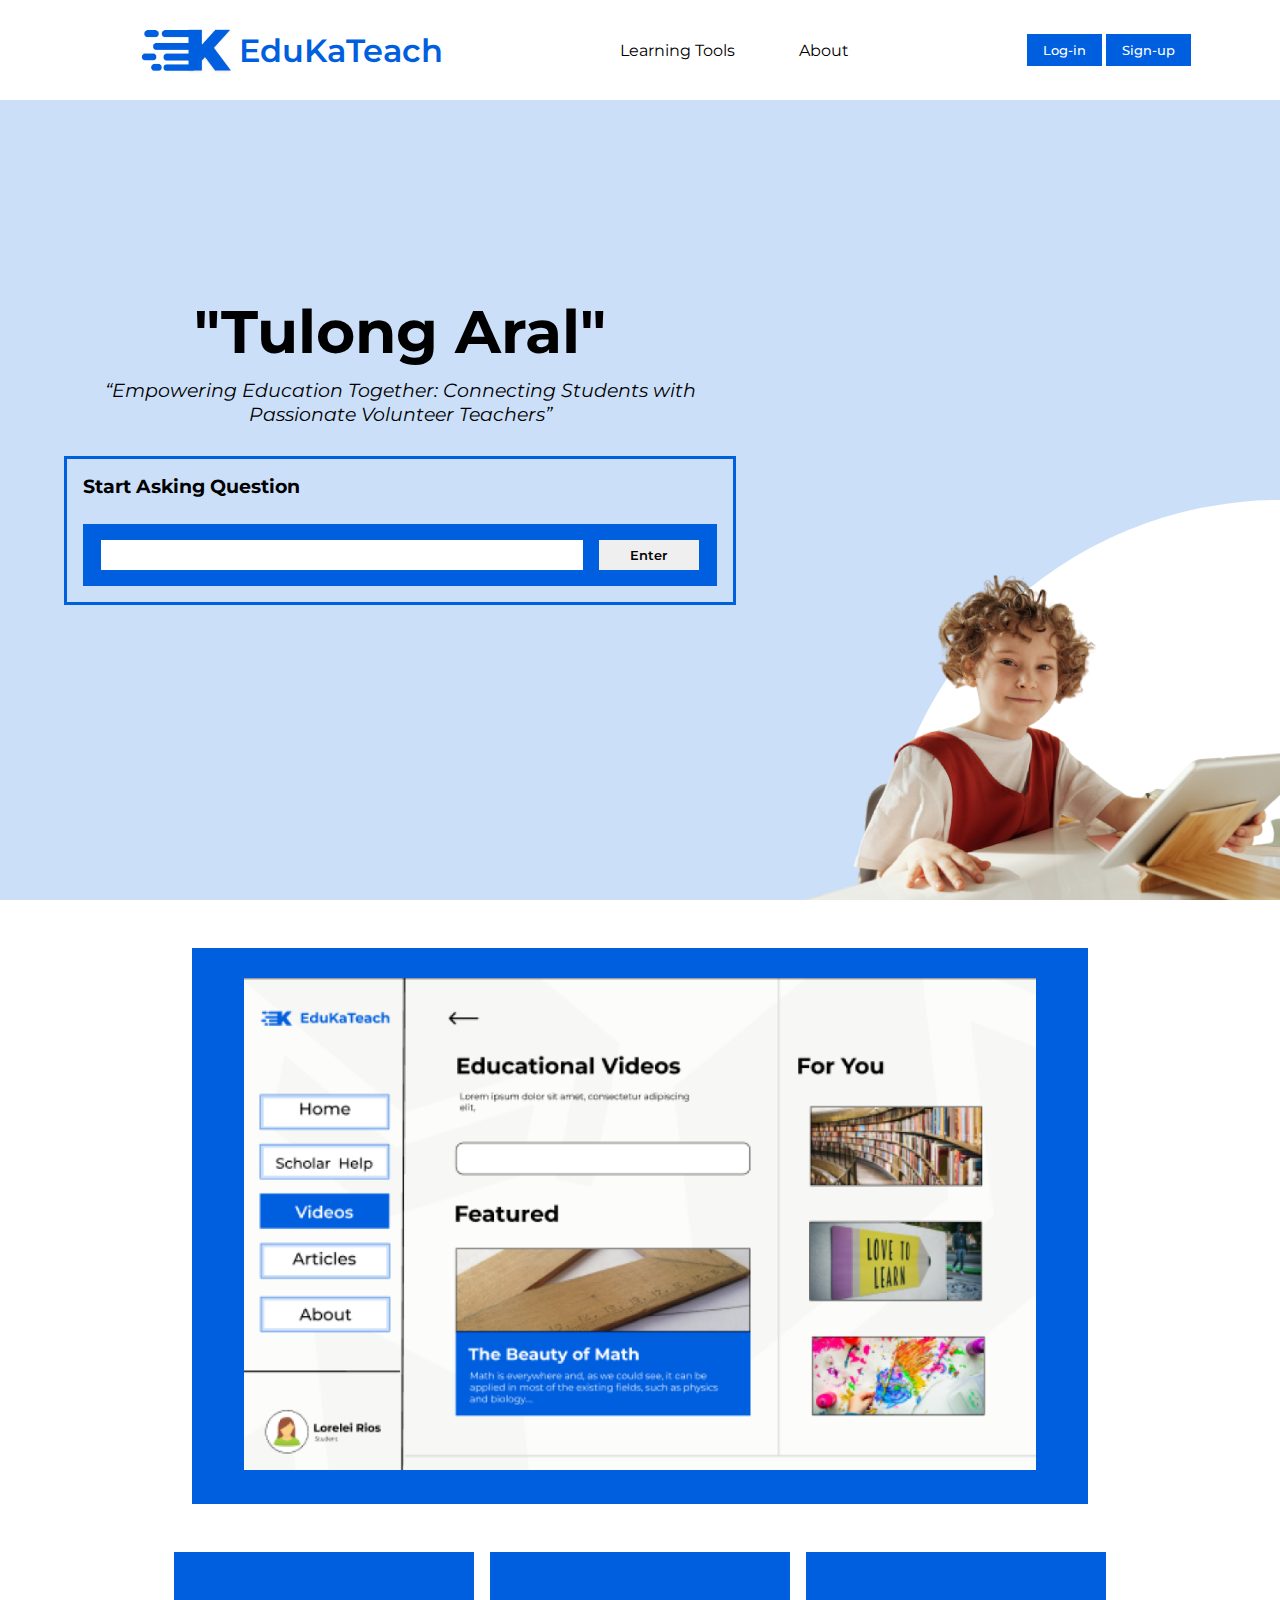
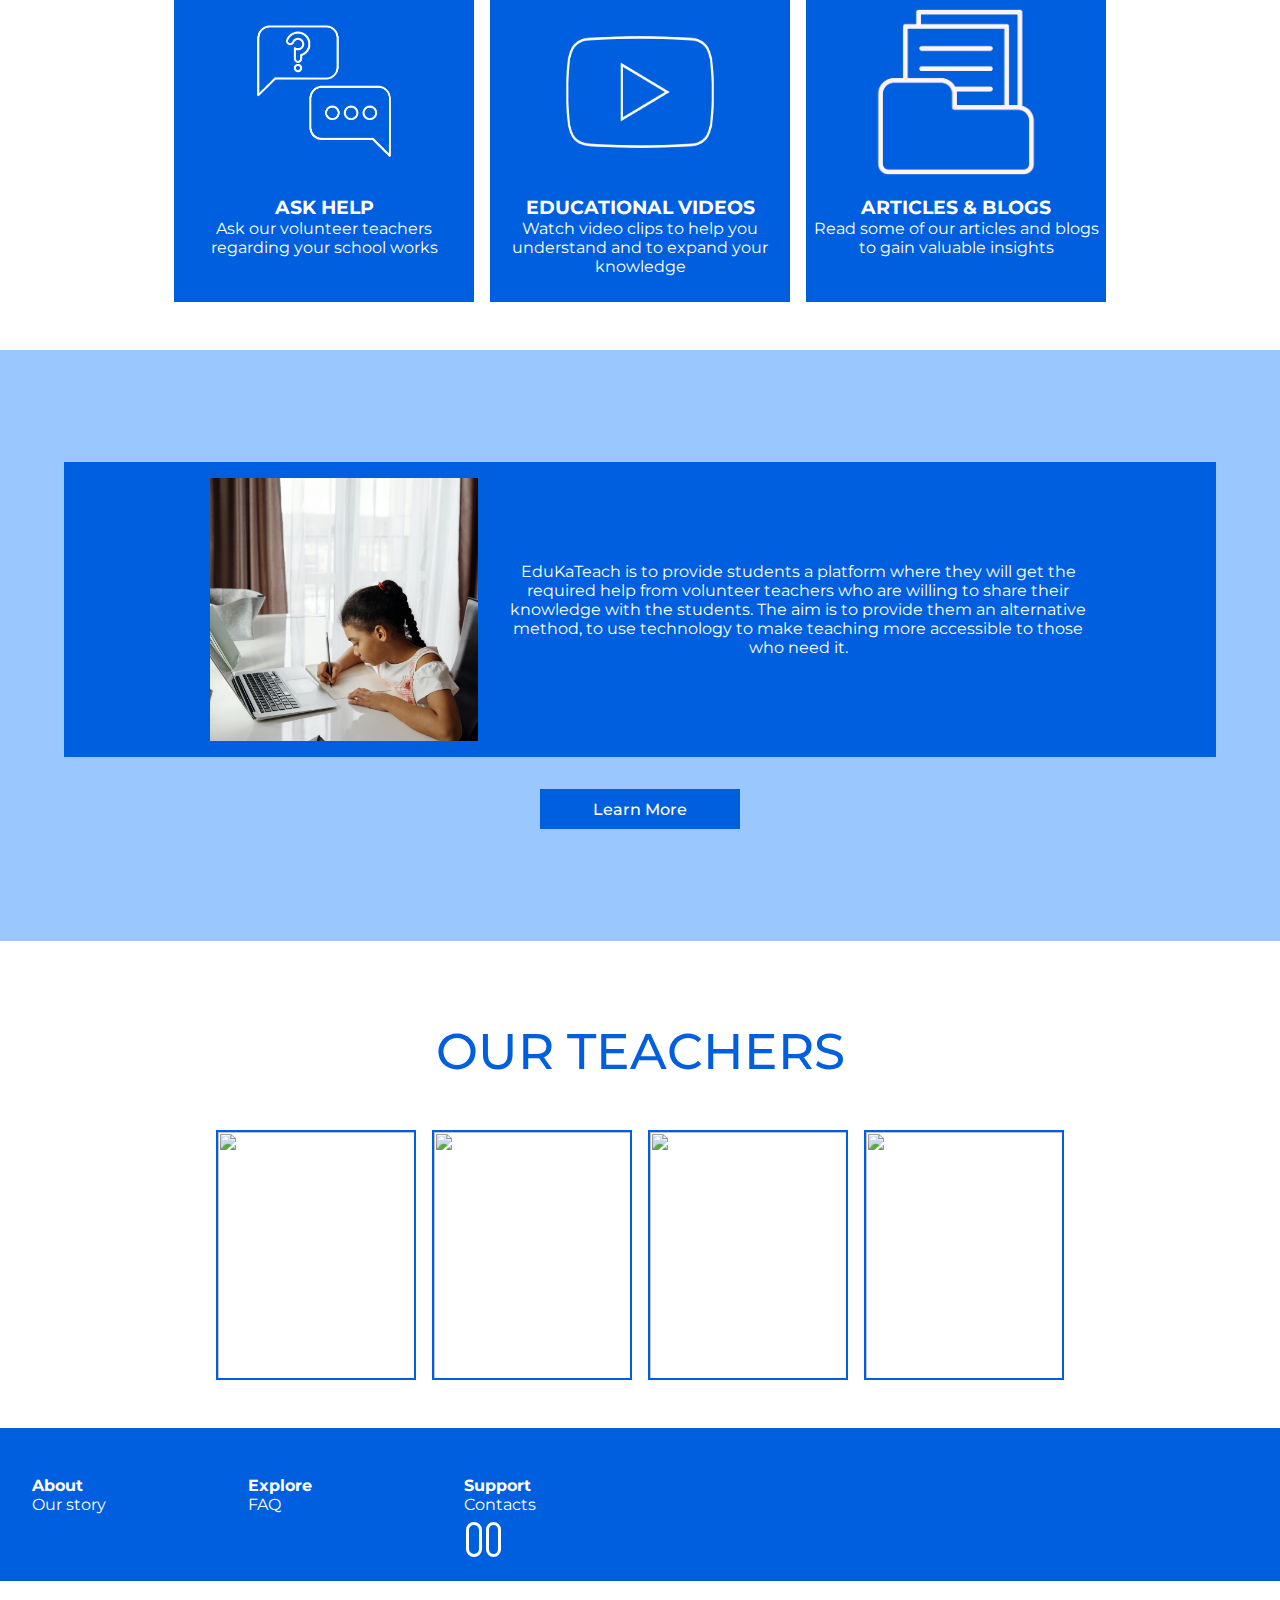
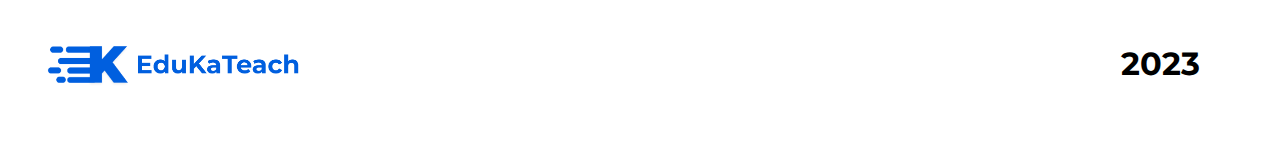
==== index.html @ c532321c "updates" ====
<!DOCTYPE html>
<html lang="en">
<head>
    <meta charset="UTF-8">
    <meta http-equiv="X-UA-Compatible" content="IE=edge">
    <meta name="viewport" content="width=device-width, initial-scale=1.0">
    <title>EDUKATEACH</title>
    <link rel="stylesheet" href="../css/index.css">
    <link rel="stylesheet" href="https://cdnjs.cloudflare.com/ajax/libs/font-awesome/6.4.0/css/all.min.css" integrity="sha512-iecdLmaskl7CVkqkXNQ/ZH/XLlvWZOJyj7Yy7tcenmpD1ypASozpmT/E0iPtmFIB46ZmdtAc9eNBvH0H/ZpiBw==" crossorigin="anonymous" referrerpolicy="no-referrer" />

</head>
<body>
    <div>
        <nav>
            <div class="logo">
                <img src="../img/bg.png">
                <h1>EduKaTeach</h1>
            </div>
            <ul class="links">
                <li><a href="#learningtools">Learning Tools</a></li>
                <li><a href="#about">About</a></li>
            </ul>
            <div class="buttons">
                <button>Log-in</button>
                <button>Sign-up</button> 
            </div>
            <div class="toggle_btn">
                <i class="fa-solid fa-bars"></i>
            </div>
        </nav>
        <div class="dropdown_menu">
            <ul>
                <li><a href="#learningtools">Learning Tools</a></li>
                <li><a href="#about">Tools</a></li>
            </ul>
            <button>Log-in</button>
            <button>Sign-up</button> 
         </div>
    </div>

    <main>
        <div class="hero">
            <div class="hero_left">
                <h1>"Tulong Aral"</h1>
                <p>“Empowering Education Together: Connecting Students with Passionate Volunteer Teachers”</p>
                <div class="box">
                    <h3>Start Asking Question</h3>
                    <div>
                        <input type="text">
                        <button>Enter</button>
                    </div>
                </div>
            </div>
            <div class = "hero_img">
                <div>
                    <img src ="../img/child.png">
                    <div class="circle"></div>
                </div>
            </div>
        </div>

        <div class="learning_tools" id="learningtools">
            <div>
                <img src="../img/video_img.png" class="img">
            </div>
            <div class="lt-options">
                <a href="help.html" class="options">
                    <img src="../img/message.png">
                    <h3>ASK HELP</h3>
                    <p>Ask our volunteer teachers regarding your school works</p>
                </a>
                <a href="videos.html"  class="options">
                    <img src="../img/youtube.png">
                    <h3>EDUCATIONAL VIDEOS</h3>
                    <p>Watch video clips to help you understand and to expand your knowledge </p>
                </a>
                <a href="articles.html" class="options">
                    <img src="../img/articles.png">
                    <h3>ARTICLES & BLOGS</h3>
                    <p>Read some of our articles and blogs to gain valuable insights</p>
                </a>
            </div>
        
        </div>

        <div id="about">
            <div>
                <img src="../img/about_pic.png">
                <p>EduKaTeach is to provide students a platform where they will get the required help from volunteer teachers who are willing to share their knowledge with the students. The aim is to provide them an alternative method, to use technology to make teaching more accessible to those who need it. </p>
            </div>
            <button><a href>Learn More</a></button>
        </div>

        <h3 class="teach">OUR TEACHERS</h3>
        <div id="teachers">
            <img src="https://images.pexels.com/photos/5212317/pexels-photo-5212317.jpeg?auto=compress&cs=tinysrgb&w=1260&h=750&dpr=1">
            <img src="https://images.pexels.com/photos/5212317/pexels-photo-5212317.jpeg?auto=compress&cs=tinysrgb&w=1260&h=750&dpr=1">
            <img src="https://images.pexels.com/photos/5212317/pexels-photo-5212317.jpeg?auto=compress&cs=tinysrgb&w=1260&h=750&dpr=1">
            <img src="https://images.pexels.com/photos/5212317/pexels-photo-5212317.jpeg?auto=compress&cs=tinysrgb&w=1260&h=750&dpr=1">
        </div>

        <div id="quick_links">
            <div>
                <h4>About</h4>
                <a href="#">Our story</a>
            </div>
            <div>
                <h4>Explore</h4>
                <a href="#">FAQ</a>
            </div>
            <div>
                <h4>Support</h4>
                <a href="#">Contacts</a>
                <div>
                    <span><i class="fa-solid fa-phone fa-lg"></i></span>
                    <span><i class="fa-solid fa-envelope fa-lg"></i></span>
                </div>
            </div>
        </div>
    </main>
    
    <div class="footer">
        <img src="../img/logo.png">
        <h1>2023</h1>
        
    </div>
    <script>
        const toggleBtn = document.querySelector('.toggle_btn')
        const toggleBtnIcon = document.querySelector('.toggle_btn i')
        const dropDownMenu = document.querySelector('.dropdown_menu')

        toggleBtn.onclick = function () {
            dropDownMenu.classList.toggle('open')
            const isOpen = dropDownMenu.classList.contains('open')

            toggleBtnIcon.classList = isOpen
                ? 'fa-solid fa-xmark'
                : 'fa-solid fa-bars'

        }
    </script>
</body>
</html>
---- css/index.css ----
@import url('https://fonts.googleapis.com/css2?family=Montserrat:ital,wght@0,100;0,200;0,300;0,400;0,500;0,900;1,300;1,400;1,600&family=Press+Start+2P&display=swap');

* {
    padding: 0;
    margin: 0;
    box-sizing: border-box;
    font-family:'Montserrat', sans-serif;
}

li {
    list-style: none;
}
a {
    text-decoration: none;
    color: #000000;
    font-size: 1rem;
}

a:hover {
    color: #005FDF;
}

/*NAVBAR*/
nav {
    position: fixed;
    width: 100%;
    height: 100px;
    margin: auto;
    display: flex;
    align-items: center;
    justify-content:space-around;
    background-color: #ffffff;
    z-index: 2;

}

nav .logo {
    display: flex;
    align-items: center;
}

nav .logo img {
    width: 150px;
}

nav .logo h1 {
    color: #005FDF;
    font-weight: 600;
}

nav ul {
    display: flex;
    gap: 4rem;
    position: relative;

}

nav ul a:hover {
    color: #005FDF;
}

nav div button {
    padding: 0.5rem 1rem;
    background-color: #005FDF;
    color: #ffffff;
    font-weight: 500;
    border: none;
    transition: 500ms;
}

nav div button:hover {
    background-color:#9bc7ff;
}

nav .toggle_btn {
    color: #005FDF;
    display: none;
}

.dropdown_menu {
    display: none;
    position: absolute;
    right: 2rem;
    top: 80px;
    min-width: 300px;
    height: 0;
    background: #9bc6ff8a;
    backdrop-filter: blur(15px);
    border-radius: 10px;
    overflow: hidden;
    transition: height .2s cubic-bezier(0.175, 0.885, 0.32, 1.275);
}

.dropdown_menu.open {
    height: 260px;
}

.dropdown_menu button {
    padding: 0.5rem 1rem;
    background-color: #005FDF;
    color: #ffffff;
    font-weight: 500;
    border: none;
    transition: 500ms;
}

.dropdown_menu button:hover {
    background-color:#9bc7ff;
}

.dropdown_menu li:hover {
    color: #ffffff;
    
}

.dropdown_menu li {
    padding: 0.7rem;
}


/*MAIN*/

main {
    display: flex;
    flex-direction: column;
    justify-content: center;
    row-gap: 3rem;
    flex-wrap: wrap;

}

/*HERO*/

main .hero  {
    min-width: 100vw;
    min-height: 100vh;
    background-color: rgba(0, 95, 223, .20);
    display:flex;
    justify-content: space-between;
    align-items: center;
    column-gap: 2rem;
}

main .hero .hero_img {
    width: 40%;
    align-self: flex-end;
    height: 200px;
}

main .hero .hero_img div {
    width: 100%;
    position: relative;
}

main .hero .hero_img img {
    width: 500px;  
    position: absolute;
    bottom: -200px;
    right: 0px;
    z-index: 1;
}

main .hero .hero_img .circle {
    width: 400px;
    height: 400px;
    position: absolute;
    bottom: -200px;
    right: 0px;
    background-color: #ffffff;
    border-radius: 100% 0% 0% 100% / 100% 100% 0% 0% ;
}

main .hero .hero_left {
    width: 60%;
    display: flex;
    margin: 1rem 4rem;
    flex-direction: column;
    justify-content: center;
    align-items: center;
    text-align: center;
    padding: 3rem 0;
}

main .hero .hero_left h1 {
    font-size: 60px;
}

main .hero .hero_left p {
    width: 100%;
    font-style: italic;
    margin: 10px 0;
    font-size: larger;
}

main .hero .hero_left .box{
    width: 100%;
    height: auto;
    padding: 1rem;
    border: 3px solid #005FDF;
    margin-top: 20px;
    display: flex;
    flex-direction: column;
    row-gap: 1rem;
    justify-items: center;
}

main .hero .hero_left h3 {
    align-self: flex-start;
    margin-bottom: 10px;
}
main .hero .hero_left .box div {
    width: 100%;
    height: 100%;
    padding: 1rem;
    align-self: flex-end;
    background-color: #005FDF;
    display: flex;
    flex-wrap: wrap;
    gap: 1rem;
    justify-content: center;
    align-items: center;
}

main .hero .hero_left .box div input[type = text] {
    width: 80%;
    height: 30px;
    border: none;
}

main .hero .hero_left .box div button {
    width: 100px;
    height: 30px;
    border: none;
    color: #000000;
    font-weight: 600;
}

main .hero .hero_left .box div button:hover {
    background-color: #bad3f3;
}

/*LEARNING TOOLS*/

.learning_tools {
    display: flex;
    flex-direction: column;
    justify-content: center;
    align-items: center;
    row-gap: 3rem;
}

.learning_tools div:first-child {
    width: 70%;
    background-color: #005FDF;
    text-align: center;
}

.learning_tools div .img {
    width: 95%;
    height: auto;
    padding: 30px;
    
}

.learning_tools .lt-options{
    max-width: 100%;
    display: flex;
    justify-content: center;
    gap: 1rem;
    flex-wrap: wrap;
    color: #ffffff;

}

.learning_tools .lt-options .options {
    width: 300px;
    height: 350px;
    background-color: #005FDF;
    color: #ffffff;
    text-align: center;
    padding: 40px 5px;
    transition: 800ms;
  

}

.learning_tools .lt-options .options:hover {
    background-color: #0061df65; 
    color: #000000;

}

.learning_tools .lt-options .options img {
    width: 200px;
    height: 200px;
    color: black;
    margin: auto;
}

/*ABOUT*/
#about {
    width: 100vw;
    background-color: #9bc7ff;
    display: flex;
    justify-content: center;
    align-items: center;
    flex-direction: column;
    text-align: center;
    color: #ffffff;
    row-gap: 2rem;
    padding: 5rem 0;
}

#about div {
    width: 90%;
    display: flex;
    justify-content: center;
    align-items: center;
    background-color: #005FDF;
    gap:1rem;
    flex-wrap: wrap;
    margin-top:2rem;
}

#about div img {
    width: 300px;
    padding: 1rem;
}

#about div p {
    width: 50%;
} 

#about button {
    width: 200px;
    height: 40px;
    margin-bottom:2rem;
    background-color: #005FDF;
    border: none;
}

#about button:hover {
    background-color: #ffffff;
}

#about button a {
    color: #ffffff;
    font-weight: 500;
}
#about button a:hover {
    color: #000000;
}

#teachers {
    width: 100%;
    display: flex;
    justify-content: center;
    flex-wrap: wrap;
    gap: 1rem;
}

#teachers img {
    width: 200px;
    height: 250px;
    border: 2px solid #005FDF;
}
main .teach {
    margin-top: 2rem;
    text-align: center;
    font-size: 50px;
    font-weight: 500;
    color: #005FDF;
}

#quick_links {
    display: flex;
    flex-wrap: wrap;
    gap: 1rem;
    background-color: #005FDF;
    color: #ffffff;
    padding: 2rem;
}

#quick_links div {
    width: 200px;
    margin-top: 1rem;
}

#quick_links div h4, #quick_links div a{
    color: #ffffff;
}

#quick_links div span {
    width: 30px;
    height: 30px;
    padding: .3rem;
    margin: 2px;
    border: 3px solid rgb(255, 255, 255);
    border-radius: 20px;
}

#quick_links div a {
    margin-bottom: 1.5rem;
}

.footer {
    width: 100vw;
    display: flex;
    justify-content: space-between;
    align-items: center;
    flex-wrap: wrap;
}

.footer img {
    width: 300px;
}
.footer h1 {
    margin-right: 5rem;
}

/*RESPONSIVE*/
@media(max-width:900px) {
    nav .buttons, nav .links {
        display: none;
    }

    nav .toggle_btn {
        display: block;
        margin-right: 10px;
    }

    .dropdown_menu {
        display: flex;
        flex-direction: column;
        justify-content: center;
        align-items: center;
        row-gap: 1rem;
        text-align: center;
        position: fixed;
        z-index: 3;
    }
    
    main .hero {
        flex-direction: column;
        align-items: center;
        justify-content: center;
        text-align: center;
        row-gap: 10rem;
        margin-top: 100px;
    }
}

@media(max-width:300px)  {
    .dropdown_menu {
        left: 2rem;
        width: 100px;
        margin-top: 2rem;
    }
}

/*END RESPONSIVE*/
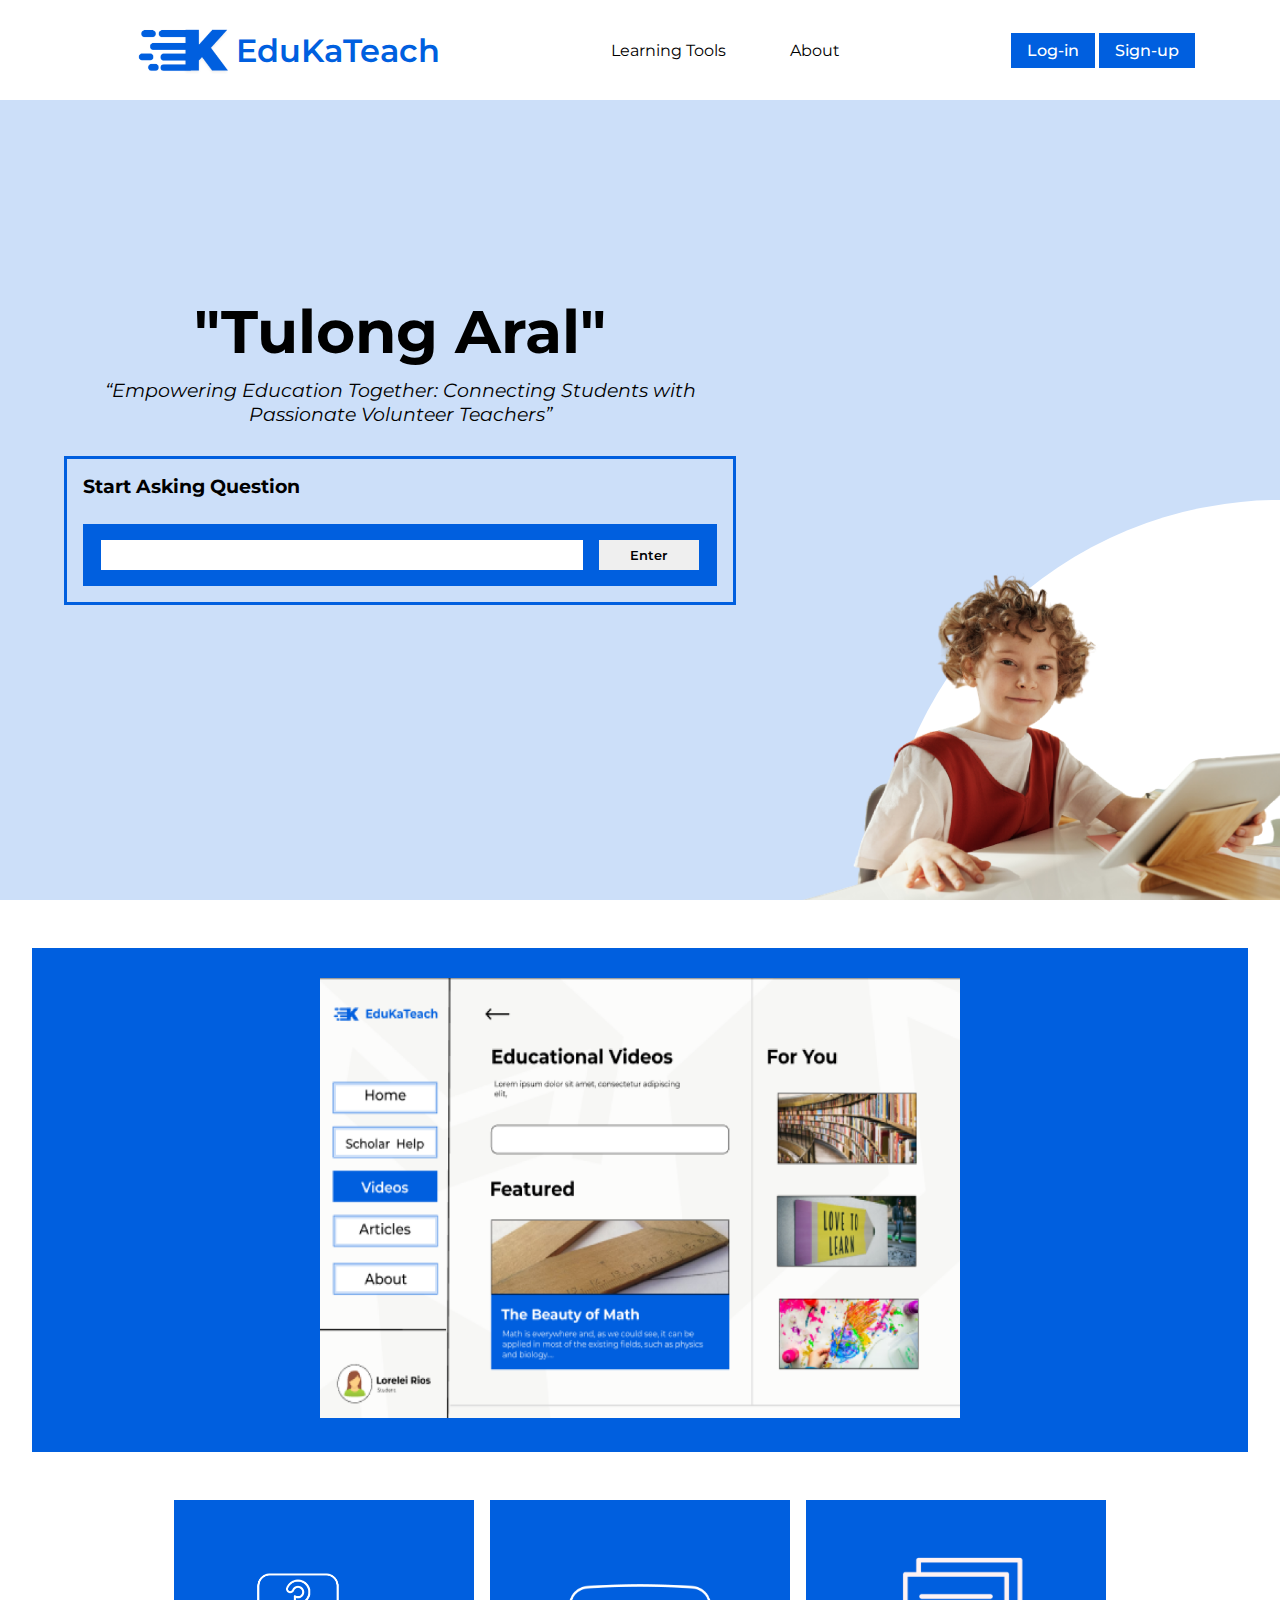
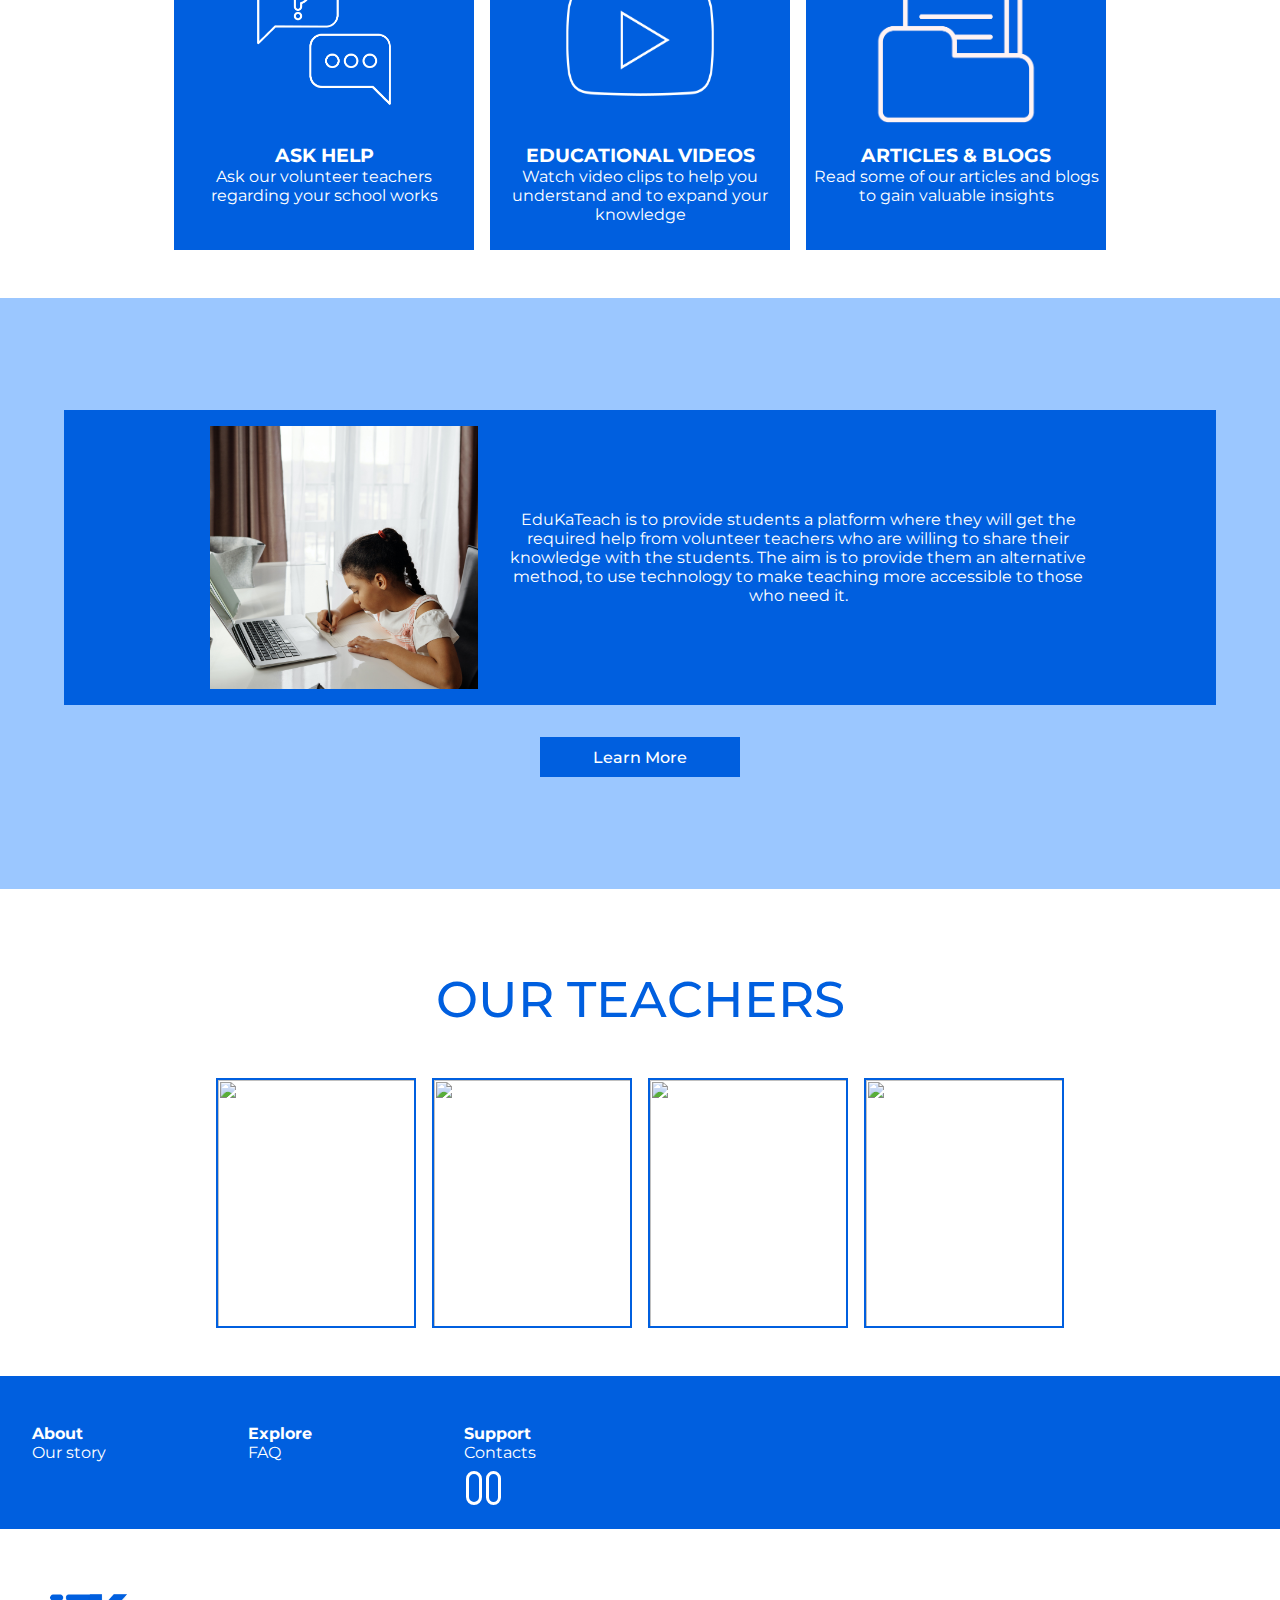
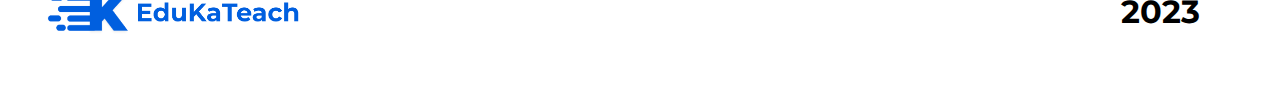
==== commit 721eebf1: "updates" ====
--- a/index.html
+++ b/index.html
@@ -21,8 +21,8 @@
                 <li><a href="#about">About</a></li>
             </ul>
             <div class="buttons">
-                <button>Log-in</button>
-                <button>Sign-up</button> 
+                <a href="login.html">Log-in</a>
+                <a href="#">Sign-up</a> 
             </div>
             <div class="toggle_btn">
                 <i class="fa-solid fa-bars"></i>
@@ -31,10 +31,10 @@
         <div class="dropdown_menu">
             <ul>
                 <li><a href="#learningtools">Learning Tools</a></li>
-                <li><a href="#about">Tools</a></li>
+                <li><a href="#about">About</a></li>
             </ul>
-            <button>Log-in</button>
-            <button>Sign-up</button> 
+            <a href="login.html" class="buttons">Log-in</a>
+            <a href="#" class="buttons">Sign-up</a> 
          </div>
     </div>
 
@@ -60,28 +60,58 @@
         </div>
 
         <div class="learning_tools" id="learningtools">
-            <div>
-                <img src="../img/video_img.png" class="img">
+            <div id="image-container">
+                <img src="../img/video_img.png" class="img" id="image">
             </div>
             <div class="lt-options">
-                <a href="help.html" class="options">
+                <a href="#" class="options" id="button1">
                     <img src="../img/message.png">
                     <h3>ASK HELP</h3>
                     <p>Ask our volunteer teachers regarding your school works</p>
                 </a>
-                <a href="videos.html"  class="options">
+                <a href="#.html"  class="options" id="button2">
                     <img src="../img/youtube.png">
                     <h3>EDUCATIONAL VIDEOS</h3>
                     <p>Watch video clips to help you understand and to expand your knowledge </p>
                 </a>
-                <a href="articles.html" class="options">
+                <a href="#.html" class="options" id="button3">
                     <img src="../img/articles.png">
                     <h3>ARTICLES & BLOGS</h3>
                     <p>Read some of our articles and blogs to gain valuable insights</p>
                 </a>
             </div>
-        
         </div>
+
+        <script>
+            const imageContainer = document.getElementById("image-container");
+            const image = document.getElementById("image");
+            const buttons = document.getElementsByClassName("options");
+
+            for (let i = 0; i < buttons.length; i++) {
+            buttons[i].addEventListener("mouseover", function() {
+                const buttonId = buttons[i].id;
+                const imageSrc = getImageSource(buttonId);
+                image.src = imageSrc;
+            });
+
+            buttons[i].addEventListener("mouseout", function() {
+                image.src = "../img/video_img.png";
+            });
+            }
+
+            function getImageSource(buttonId) {
+            switch (buttonId) {
+                case "button1":
+                    return "../img/scholarhelp_img.png";
+                case "button2":
+                    return "../img/video_img.png";
+                case "button3":
+                    return "../img/articles_img.png";
+                default:
+                    return "../img/video_img.png";
+            }
+            }
+        </script>
 
         <div id="about">
             <div>
--- a/css/index.css
+++ b/css/index.css
@@ -59,7 +59,7 @@
     color: #005FDF;
 }
 
-nav div button {
+nav div a {
     padding: 0.5rem 1rem;
     background-color: #005FDF;
     color: #ffffff;
@@ -68,8 +68,8 @@
     transition: 500ms;
 }
 
-nav div button:hover {
-    background-color:#9bc7ff;
+nav div a:hover {
+    color:#9bc7ff;
 }
 
 nav .toggle_btn {
@@ -95,7 +95,7 @@
     height: 260px;
 }
 
-.dropdown_menu button {
+.dropdown_menu .buttons{
     padding: 0.5rem 1rem;
     background-color: #005FDF;
     color: #ffffff;
@@ -104,7 +104,7 @@
     transition: 500ms;
 }
 
-.dropdown_menu button:hover {
+.dropdown_menu .buttons:hover {
     background-color:#9bc7ff;
 }
 
@@ -255,9 +255,14 @@
     text-align: center;
 }
 
-.learning_tools div .img {
+#image-container {
     width: 95%;
     height: auto;
+}
+
+.learning_tools div .img {
+    width: 700px;
+    height: 500px;
     padding: 30px;
     
 }
@@ -388,6 +393,10 @@
 
 #quick_links div h4, #quick_links div a{
     color: #ffffff;
+}
+
+#quick_links div a:hover {
+    color: #000000;
 }
 
 #quick_links div span {
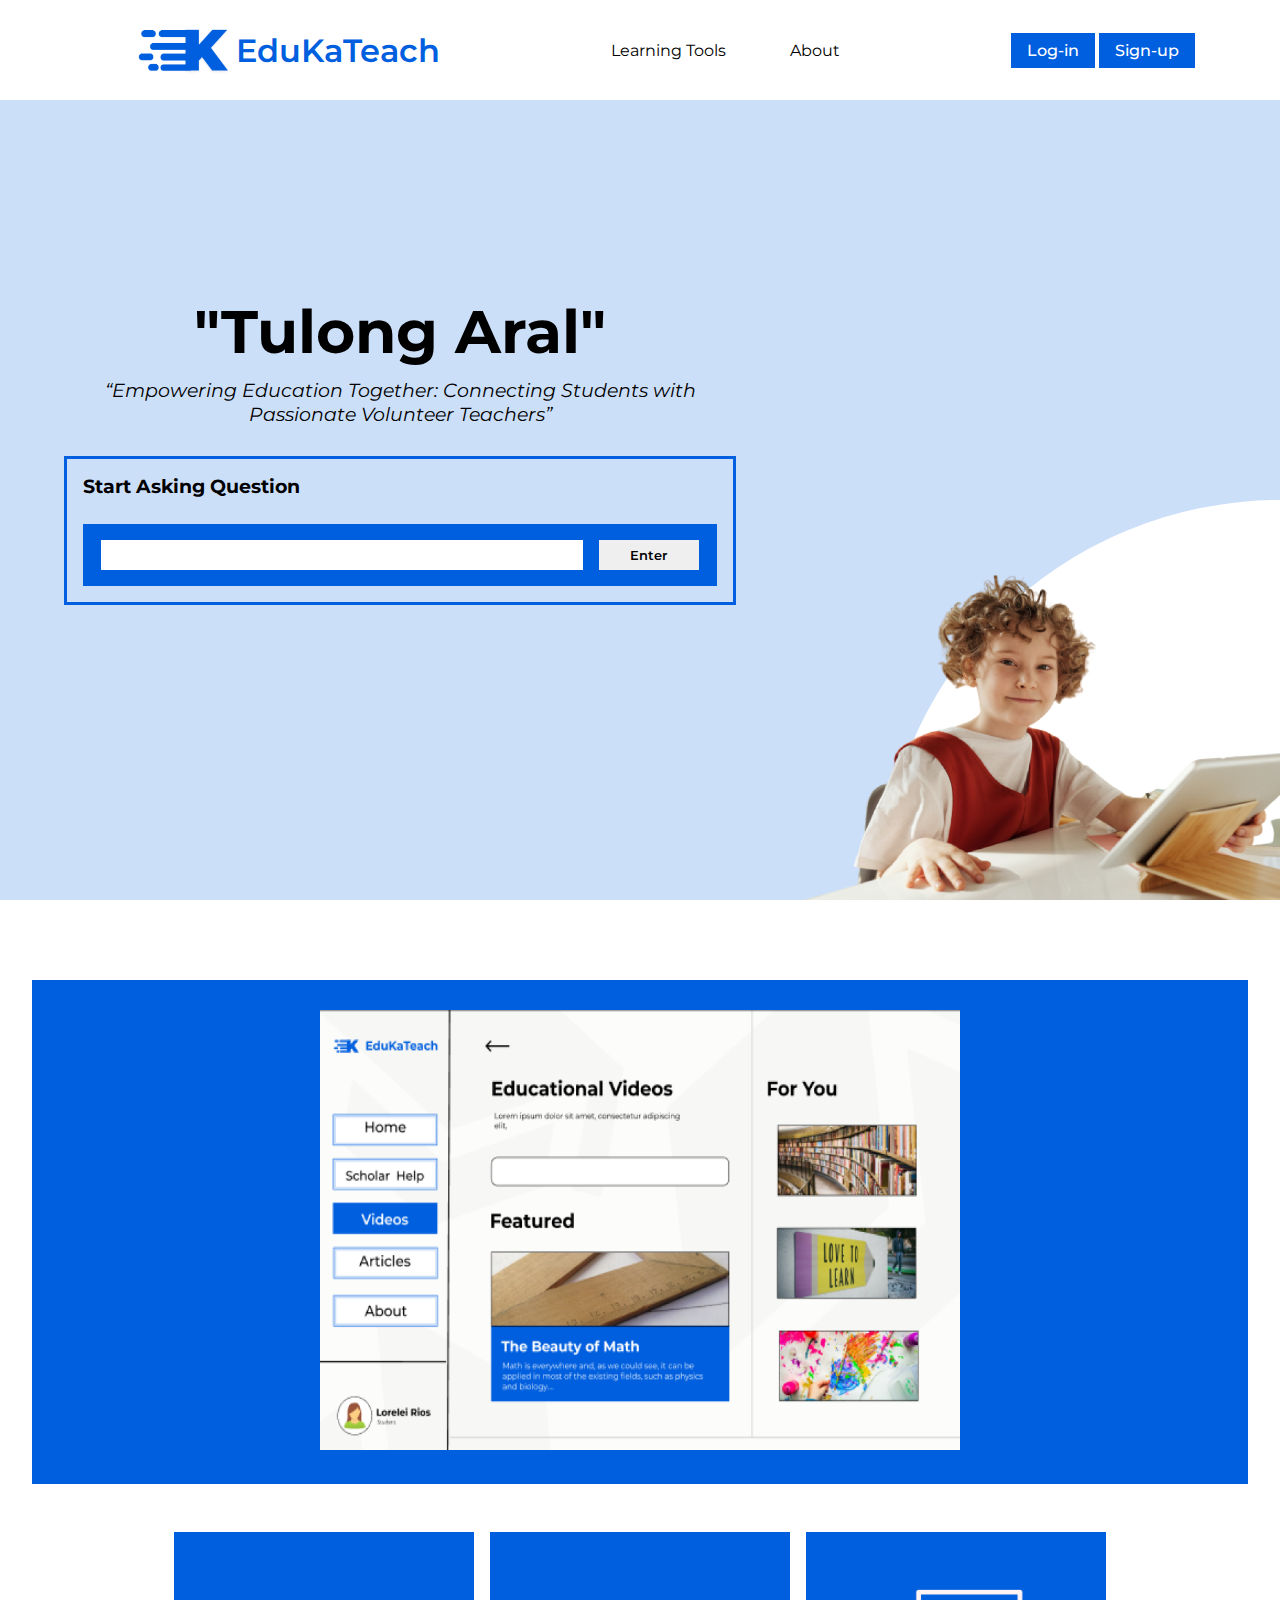
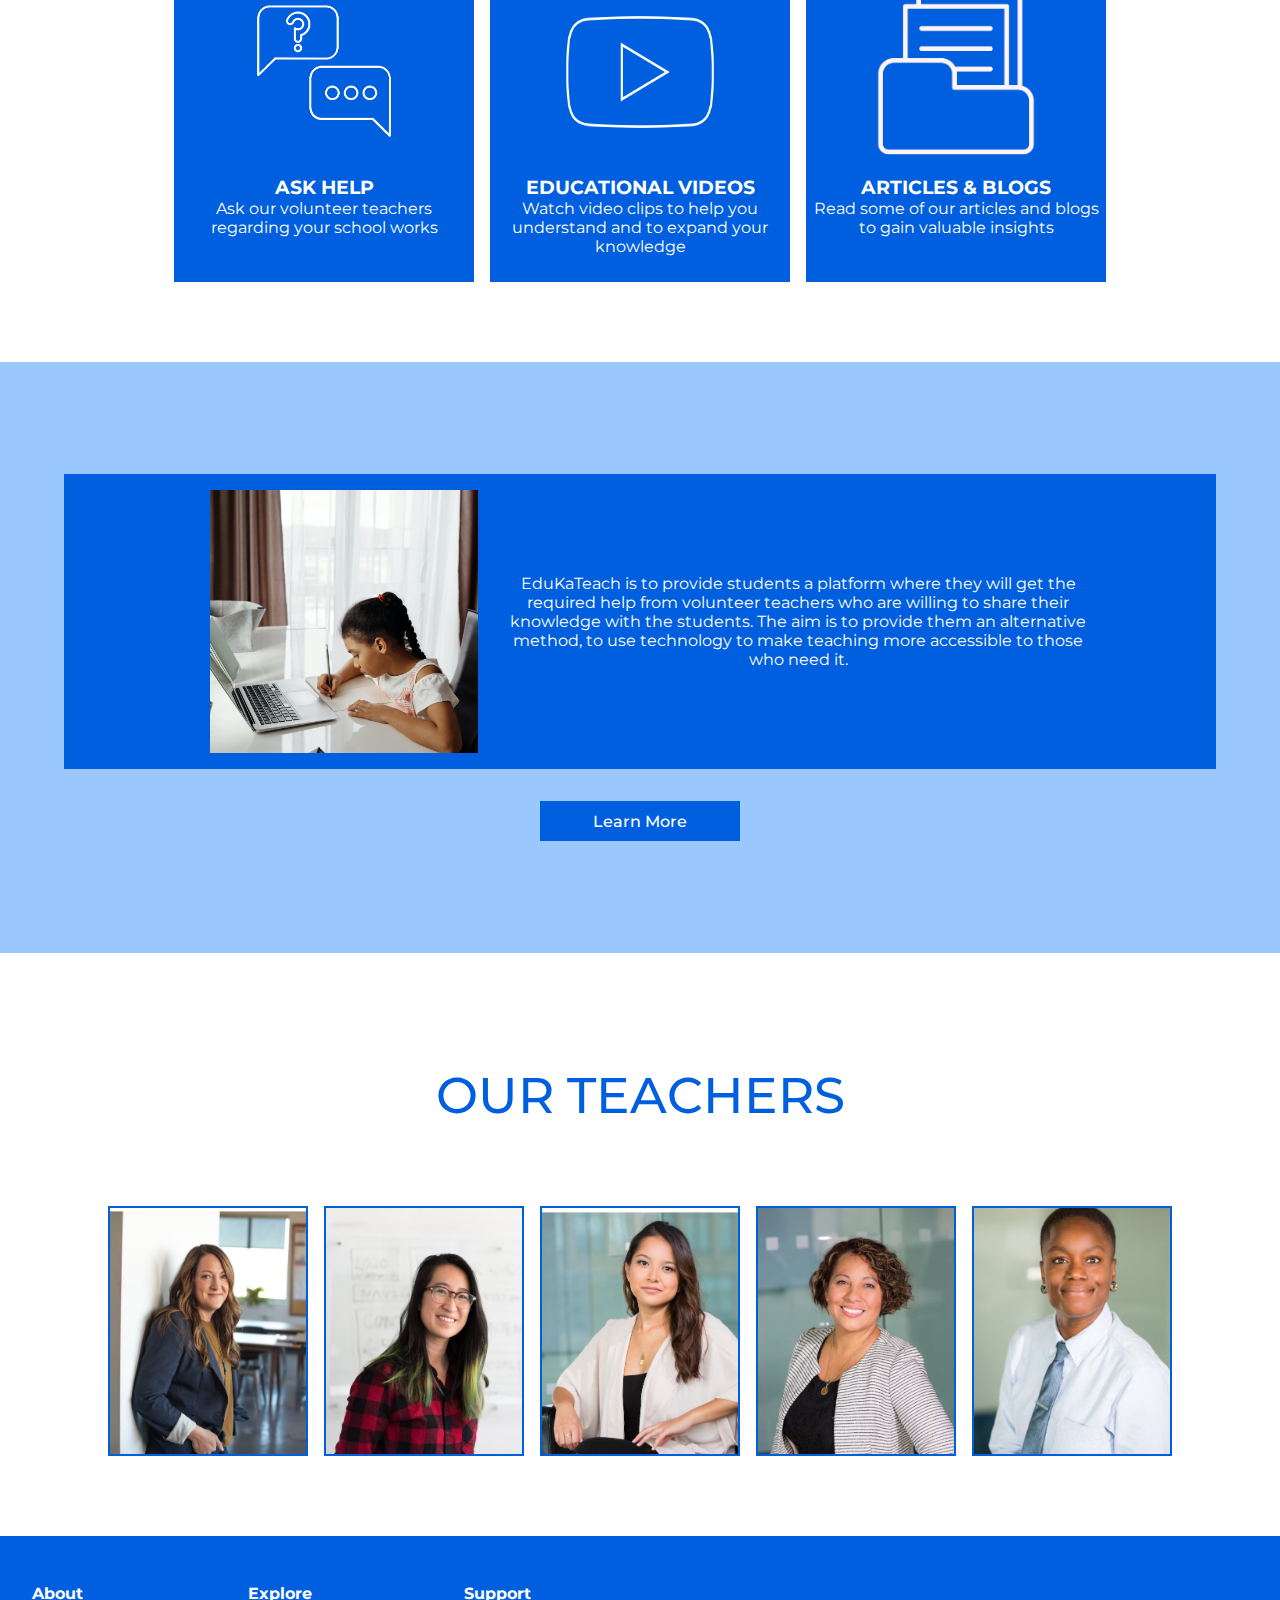
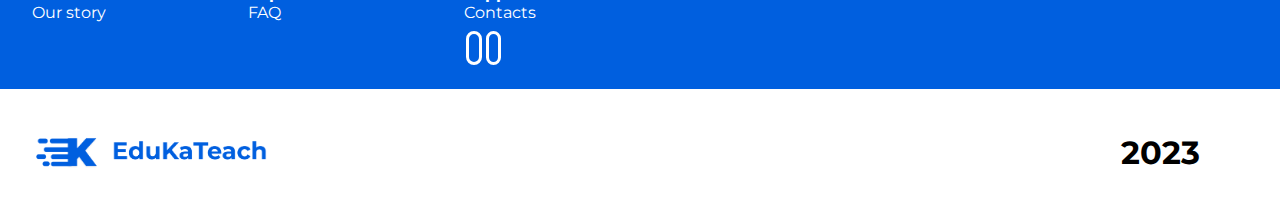
==== commit 83ff1e2d: "updates" ====
--- a/index.html
+++ b/index.html
@@ -22,7 +22,7 @@
             </ul>
             <div class="buttons">
                 <a href="login.html">Log-in</a>
-                <a href="#">Sign-up</a> 
+                <a href="signup.html">Sign-up</a> 
             </div>
             <div class="toggle_btn">
                 <i class="fa-solid fa-bars"></i>
@@ -34,7 +34,7 @@
                 <li><a href="#about">About</a></li>
             </ul>
             <a href="login.html" class="buttons">Log-in</a>
-            <a href="#" class="buttons">Sign-up</a> 
+            <a href="signup.html" class="buttons">Sign-up</a> 
          </div>
     </div>
 
@@ -64,17 +64,17 @@
                 <img src="../img/video_img.png" class="img" id="image">
             </div>
             <div class="lt-options">
-                <a href="#" class="options" id="button1">
+                <a href="help.html" class="options" id="button1">
                     <img src="../img/message.png">
                     <h3>ASK HELP</h3>
                     <p>Ask our volunteer teachers regarding your school works</p>
                 </a>
-                <a href="#.html"  class="options" id="button2">
+                <a href="#videos.html"  class="options" id="button2">
                     <img src="../img/youtube.png">
                     <h3>EDUCATIONAL VIDEOS</h3>
                     <p>Watch video clips to help you understand and to expand your knowledge </p>
                 </a>
-                <a href="#.html" class="options" id="button3">
+                <a href="#articles.html" class="options" id="button3">
                     <img src="../img/articles.png">
                     <h3>ARTICLES & BLOGS</h3>
                     <p>Read some of our articles and blogs to gain valuable insights</p>
@@ -118,25 +118,26 @@
                 <img src="../img/about_pic.png">
                 <p>EduKaTeach is to provide students a platform where they will get the required help from volunteer teachers who are willing to share their knowledge with the students. The aim is to provide them an alternative method, to use technology to make teaching more accessible to those who need it. </p>
             </div>
-            <button><a href>Learn More</a></button>
+            <button><a href="about.html">Learn More</a></button>
         </div>
 
         <h3 class="teach">OUR TEACHERS</h3>
         <div id="teachers">
-            <img src="https://images.pexels.com/photos/5212317/pexels-photo-5212317.jpeg?auto=compress&cs=tinysrgb&w=1260&h=750&dpr=1">
-            <img src="https://images.pexels.com/photos/5212317/pexels-photo-5212317.jpeg?auto=compress&cs=tinysrgb&w=1260&h=750&dpr=1">
-            <img src="https://images.pexels.com/photos/5212317/pexels-photo-5212317.jpeg?auto=compress&cs=tinysrgb&w=1260&h=750&dpr=1">
-            <img src="https://images.pexels.com/photos/5212317/pexels-photo-5212317.jpeg?auto=compress&cs=tinysrgb&w=1260&h=750&dpr=1">
+            <img src="../img/teacher1.png">
+            <img src="../img/teacher2.png">
+            <img src="../img/teacher3.png">
+            <img src="../img/teacher4.png">
+            <img src="../img/teacher5.png">
         </div>
 
         <div id="quick_links">
             <div>
                 <h4>About</h4>
-                <a href="#">Our story</a>
+                <a href="about.html">Our story</a>
             </div>
             <div>
                 <h4>Explore</h4>
-                <a href="#">FAQ</a>
+                <a href="about.html">FAQ</a>
             </div>
             <div>
                 <h4>Support</h4>
--- a/css/index.css
+++ b/css/index.css
@@ -124,7 +124,7 @@
     display: flex;
     flex-direction: column;
     justify-content: center;
-    row-gap: 3rem;
+    row-gap: 5rem;
     flex-wrap: wrap;
 
 }
@@ -264,7 +264,7 @@
     width: 700px;
     height: 500px;
     padding: 30px;
-    
+
 }
 
 .learning_tools .lt-options{
@@ -459,7 +459,7 @@
     }
 }
 
-@media(max-width:300px)  {
+@media(max-width:300px)  {ss
     .dropdown_menu {
         left: 2rem;
         width: 100px;
@@ -467,11 +467,5 @@
     }
 }
 
-/*END RESPONSIVE*/
-
-
-
-
-
-
-
+/*END RESPONSIVE
+*/